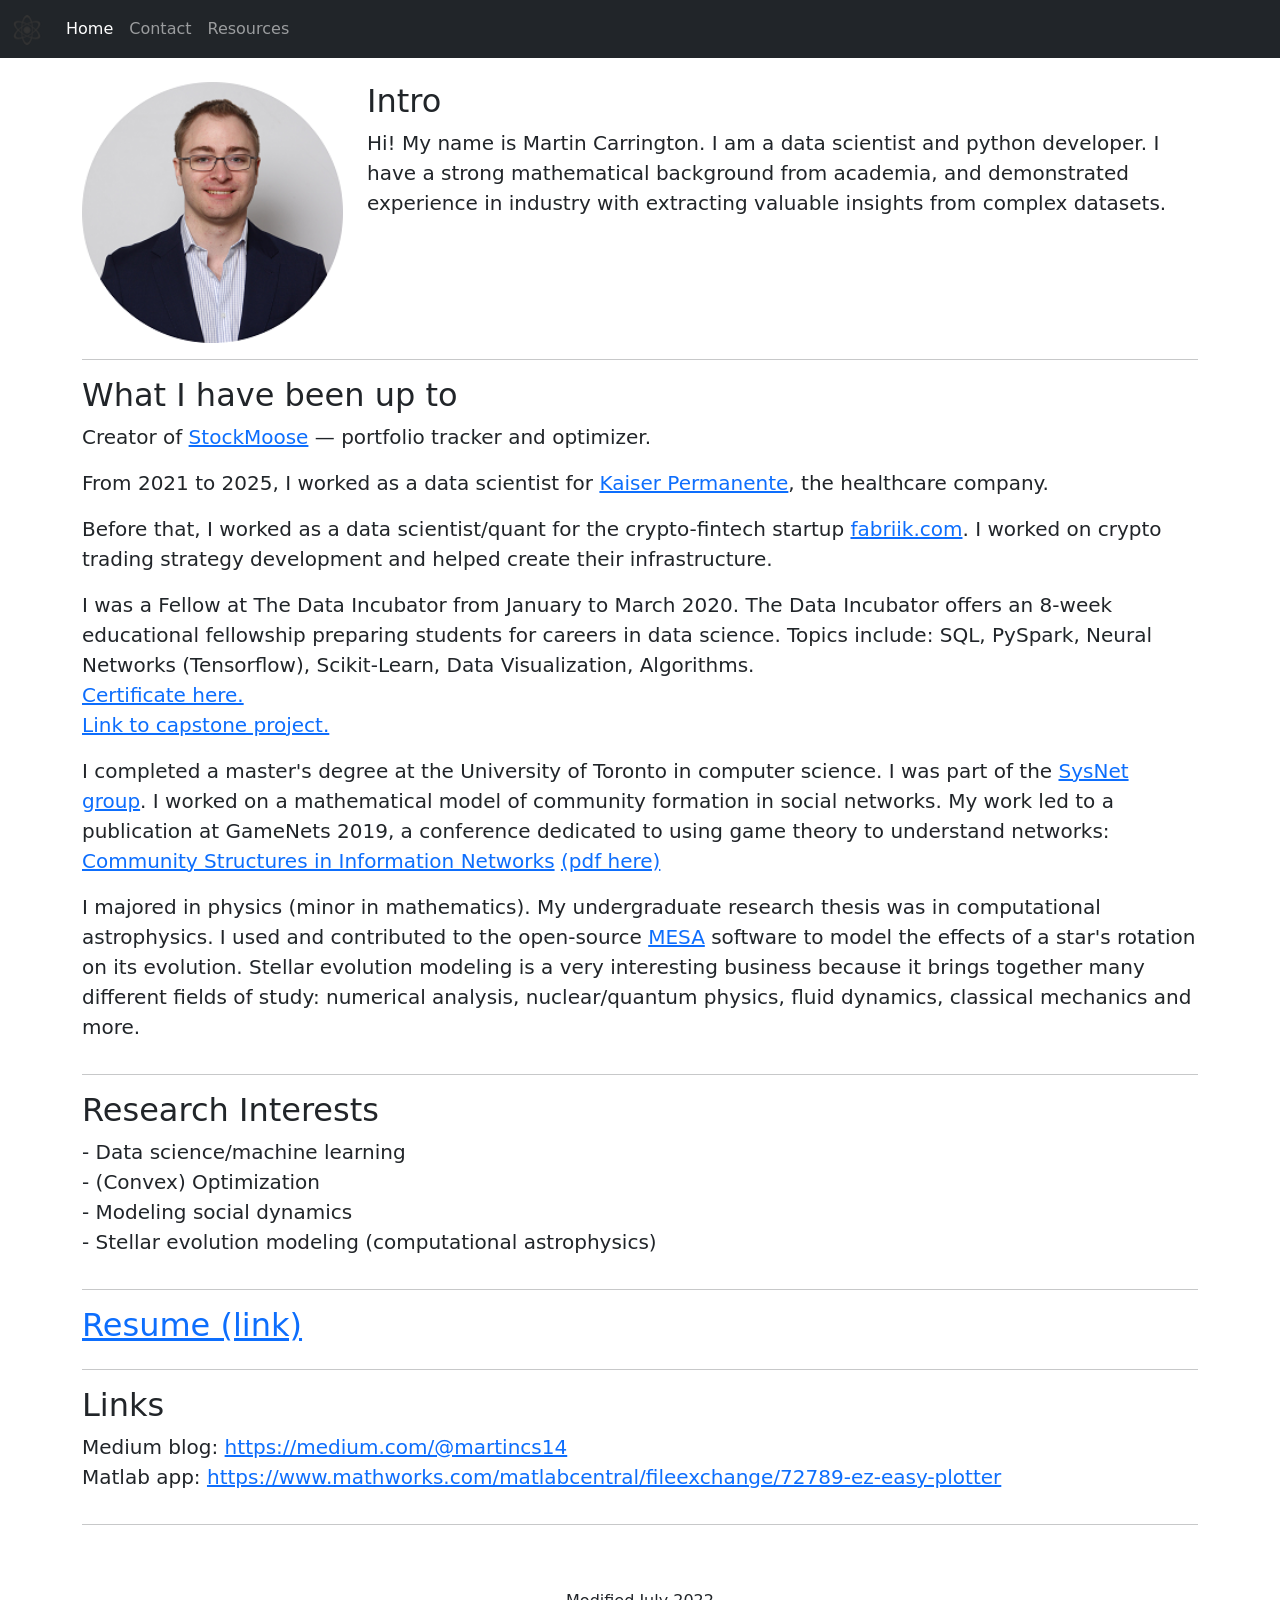
==== index.html @ 4a494316 "stockmoose" ====
<!-- inspired by https://getbootstrap.com/docs/5.1/examples/carousel/# -->


<!DOCTYPE html>
<html lang="en">

<head>
    <meta charset="UTF-8" />
    <meta http-equiv="X-UA-Compatible" content="IE=edge" />
    <meta name="viewport" content="width=device-width, initial-scale=1.0" />
    <title>Martin Carrington</title>

    <!-- Bootstrap CSS -->
    <link href="https://cdn.jsdelivr.net/npm/bootstrap@5.1.1/dist/css/bootstrap.min.css" rel="stylesheet"
        integrity="sha384-F3w7mX95PdgyTmZZMECAngseQB83DfGTowi0iMjiWaeVhAn4FJkqJByhZMI3AhiU" crossorigin="anonymous" />
    <!-- <link href="carousel.css" rel="stylesheet"> -->

    <link rel='icon' href='res/phys.ico' type='image/x-icon'> <!-- little favicon shown in tabs -->
</head>

<body>
    <nav class="navbar navbar-expand-md navbar-dark bg-dark">
        <div class="container-fluid">
            <a class="navbar-brand" href="index.html"><img src="res/physics.png" width="30" height="30" /></a>

            <button class="navbar-toggler" id="navbarToggle" type="button" data-bs-toggle="collapse"
                data-bs-target="#navbarCollapse" aria-controls="navbarCollapse" aria-expanded="false"
                aria-label="Toggle navigation"><span class="navbar-toggler-icon"></span></button>

            <div class="collapse navbar-collapse" id="navbarCollapse">
                <ul class="navbar-nav me-auto mb-2 mb-md-0">
                    <li class="nav-item">
                        <a class="nav-link active" href="index.html">Home</a>
                    </li>
                    <li class="nav-item">
                        <a class="nav-link" href="contact.html">Contact</a>
                    </li>
                    <li class="nav-item">
                        <a class="nav-link" href="resources.html">Resources</a>
                    </li>
                </ul>
            </div>
        </div>
    </nav>

    <div class="container">
        <br>
        <div class="row featurette">
            <div class="col-md-3 order-md-1">
                <img class="" src="res/circle-cropped.png" alt="picture of MC" width=100%>
            </div>

            <div class="col-md-9 order-md-2">
                <h2 class="featurette-heading">Intro</h2>
                <p class="lead">
                    Hi! My name is Martin Carrington. I am a data scientist and python developer. I have a strong
                    mathematical
                    background from academia, and demonstrated experience in industry with
                    extracting valuable insights from complex datasets.
                </p>
            </div>
        </div>

        <hr class="featurette-divider">

        <div class="row featurette">
            <h2 class="featurette-heading">What I have been up to</h2>
            <p class="lead">
                Creator of <a href="https://www.stockmoose.com">StockMoose</a> &mdash; portfolio tracker and optimizer.
            </p>
            <p class="lead">
                From 2021 to 2025, I worked as a data scientist for
                <a href=https://about.kaiserpermanente.org />Kaiser Permanente</a>,
                the healthcare company.
            </p>
            <p class="lead">
                Before that, I worked as a data scientist/quant for the crypto-fintech startup
                <a href=https://fabriik.com />fabriik.com</a>. I worked on crypto trading strategy development and
                helped create their infrastructure.
            </p>

            <p class="lead">
                I was a Fellow at The Data Incubator from January to March 2020. The Data Incubator offers an 8-week
                educational fellowship preparing students for careers in data science. Topics include: SQL, PySpark,
                Neural Networks (Tensorflow), Scikit-Learn, Data Visualization, Algorithms.
                <br>
                <a href="https://www.youracclaim.com/badges/db23fe56-4db6-430b-abda-90703d0a7dd4/linked_in_profile"
                    target="_top">Certificate here.</a>
                <br>
                <a href="http://yelp-analyzer.herokuapp.com/" target="_top">Link to capstone project.</a>
            </p>

            <p class="lead">
                I completed a master's degree at the University of Toronto in computer science. I was part of the <a
                    target="_top" href="http://csng.cs.toronto.edu/">SysNet group</a>. I worked on a
                mathematical model of community formation in social networks. My work led to a publication at GameNets
                2019, a conference dedicated to using game theory to understand networks: <br>
                <a href="https://link.springer.com/chapter/10.1007/978-3-030-16989-3_9" target="_top">Community
                    Structures in Information Networks</a>
                <a href="http://www.cs.toronto.edu/%7emarbach/PUBL/gamenets_2019.pdf" target="_top">(pdf here)</a>
            </p>

            <p class="lead">
                I majored in physics (minor in mathematics). My undergraduate research thesis was in computational
                astrophysics.
                I used and contributed to the open-source <a href="http://mesa.sourceforge.net/" target="_top">MESA</a>
                software to model the effects of a star's rotation on its evolution.
                Stellar evolution modeling is a very interesting business because it
                brings together many different fields of study: numerical analysis,
                nuclear/quantum physics, fluid dynamics, classical mechanics and more.<br>
            </p>
        </div>

        <hr class="featurette-divider">

        <div class="row featurette">
            <h2 class="featurette-heading">Research Interests</h2>
            <p class="lead">
                - Data science/machine learning <br>
                - (Convex) Optimization <br>
                - Modeling social dynamics <br>
                - Stellar evolution modeling (computational astrophysics) <br>
            </p>
        </div>

        <hr class="featurette-divider">

        <div class="row featurette">
            <h2 class="featurette-heading"><a href="res/Carrington_CV.pdf">Resume (link)</a></h2>
        </div>

        <hr class="featurette-divider">

        <div class="row featurette">
            <h2 class="featurette-heading">Links</h2>
            <p class="lead">
                Medium blog: <a href="https://medium.com/@martincs14" target="_top">https://medium.com/@martincs14</a>
                <br>
                Matlab app: <a href="https://www.mathworks.com/matlabcentral/fileexchange/72789-ez-easy-plotter"
                    target="_top">https://www.mathworks.com/matlabcentral/fileexchange/72789-ez-easy-plotter</a>

            </p>
        </div>

        <hr class="featurette-divider">
    </div>



    <footer class="container text-center">
        <br>
        <br>
        <p>Modified July 2022</p>
    </footer>

    <script src="https://cdn.jsdelivr.net/npm/bootstrap@5.1.1/dist/js/bootstrap.bundle.min.js"
        integrity="sha384-/bQdsTh/da6pkI1MST/rWKFNjaCP5gBSY4sEBT38Q/9RBh9AH40zEOg7Hlq2THRZ"
        crossorigin="anonymous"></script>
</body>

</html>
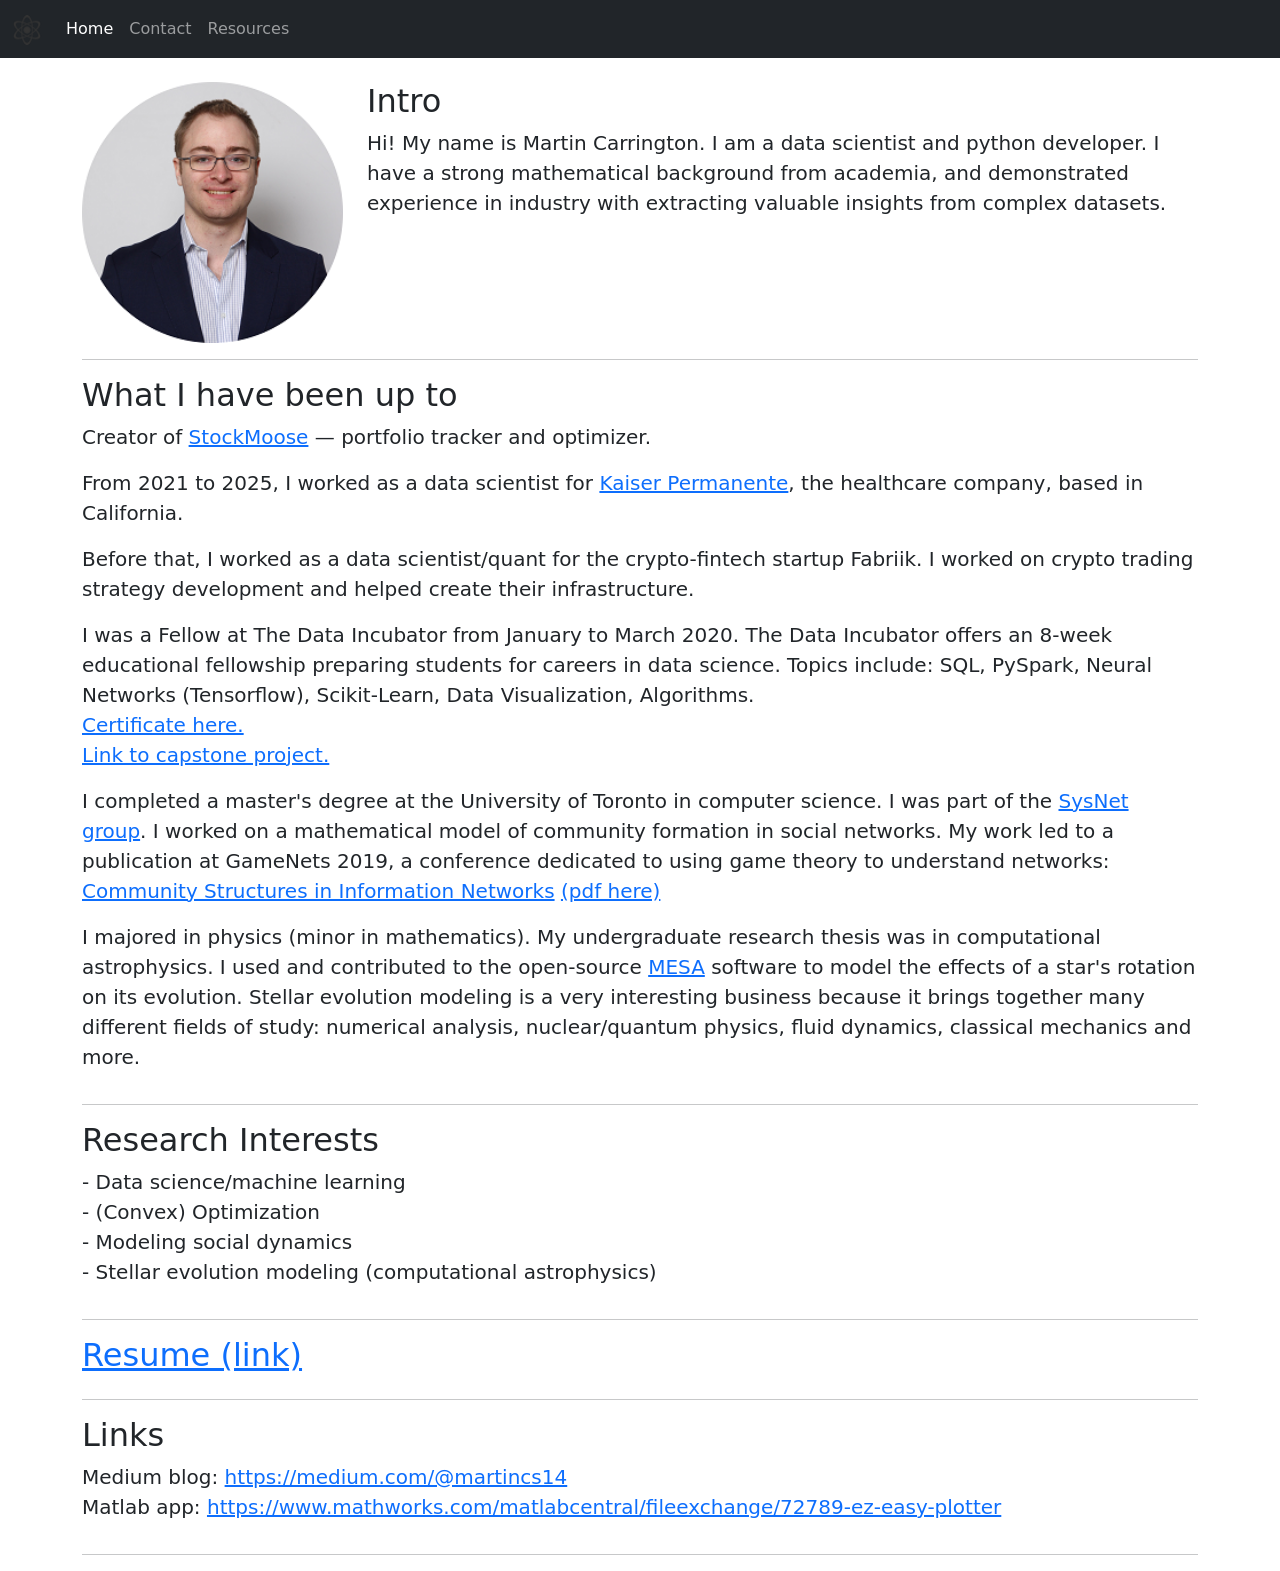
==== commit 8b414d57: "fixes" ====
--- a/index.html
+++ b/index.html
@@ -71,11 +71,11 @@
             <p class="lead">
                 From 2021 to 2025, I worked as a data scientist for
                 <a href=https://about.kaiserpermanente.org />Kaiser Permanente</a>,
-                the healthcare company.
+                the healthcare company, based in California.
             </p>
             <p class="lead">
                 Before that, I worked as a data scientist/quant for the crypto-fintech startup
-                <a href=https://fabriik.com />fabriik.com</a>. I worked on crypto trading strategy development and
+                Fabriik. I worked on crypto trading strategy development and
                 helped create their infrastructure.
             </p>
 
@@ -84,7 +84,7 @@
                 educational fellowship preparing students for careers in data science. Topics include: SQL, PySpark,
                 Neural Networks (Tensorflow), Scikit-Learn, Data Visualization, Algorithms.
                 <br>
-                <a href="https://www.youracclaim.com/badges/db23fe56-4db6-430b-abda-90703d0a7dd4/linked_in_profile"
+                <a href="https://www.credly.com/badges/db23fe56-4db6-430b-abda-90703d0a7dd4"
                     target="_top">Certificate here.</a>
                 <br>
                 <a href="http://yelp-analyzer.herokuapp.com/" target="_top">Link to capstone project.</a>
@@ -103,7 +103,7 @@
             <p class="lead">
                 I majored in physics (minor in mathematics). My undergraduate research thesis was in computational
                 astrophysics.
-                I used and contributed to the open-source <a href="http://mesa.sourceforge.net/" target="_top">MESA</a>
+                I used and contributed to the open-source <a href="https://docs.mesastar.org/" target="_top">MESA</a>
                 software to model the effects of a star's rotation on its evolution.
                 Stellar evolution modeling is a very interesting business because it
                 brings together many different fields of study: numerical analysis,
@@ -147,11 +147,6 @@
 
 
 
-    <footer class="container text-center">
-        <br>
-        <br>
-        <p>Modified July 2022</p>
-    </footer>
 
     <script src="https://cdn.jsdelivr.net/npm/bootstrap@5.1.1/dist/js/bootstrap.bundle.min.js"
         integrity="sha384-/bQdsTh/da6pkI1MST/rWKFNjaCP5gBSY4sEBT38Q/9RBh9AH40zEOg7Hlq2THRZ"
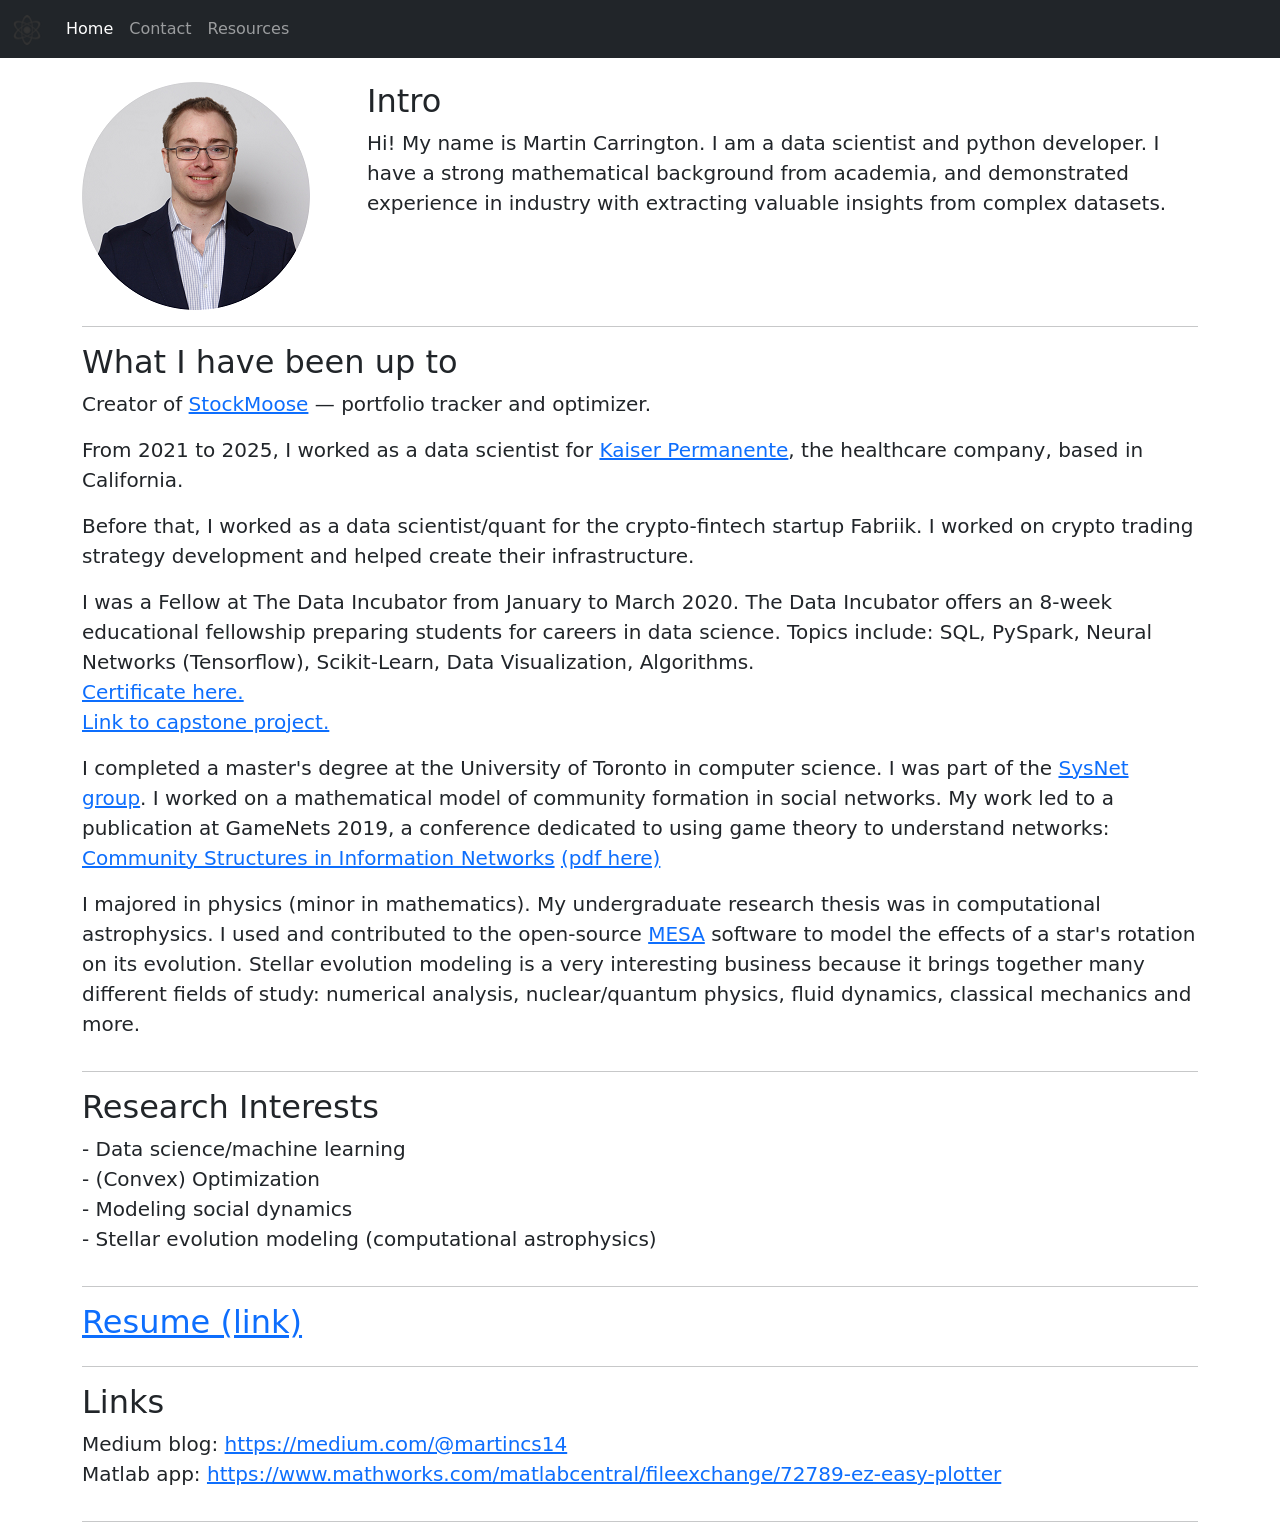
==== commit e6fb0056: "fixes2" ====
--- a/index.html
+++ b/index.html
@@ -1,7 +1,5 @@
+<!DOCTYPE html>
 <!-- inspired by https://getbootstrap.com/docs/5.1/examples/carousel/# -->
-
-
-<!DOCTYPE html>
 <html lang="en">
 
 <head>
@@ -9,10 +7,20 @@
     <meta http-equiv="X-UA-Compatible" content="IE=edge" />
     <meta name="viewport" content="width=device-width, initial-scale=1.0" />
     <title>Martin Carrington</title>
+    <meta name="description"
+        content="Martin Carrington: data scientist and Python developer, and creator of StockMoose, a portfolio tracker and optimizer." />
+
+    <!-- link previews when shared -->
+    <meta property="og:type" content="website" />
+    <meta property="og:title" content="Martin Carrington" />
+    <meta property="og:description"
+        content="Data scientist and Python developer, and creator of StockMoose, a portfolio tracker and optimizer." />
+    <meta property="og:url" content="https://martincarrington.com/" />
+    <meta property="og:image" content="https://martincarrington.com/res/circle-cropped.png" />
 
     <!-- Bootstrap CSS -->
-    <link href="https://cdn.jsdelivr.net/npm/bootstrap@5.1.1/dist/css/bootstrap.min.css" rel="stylesheet"
-        integrity="sha384-F3w7mX95PdgyTmZZMECAngseQB83DfGTowi0iMjiWaeVhAn4FJkqJByhZMI3AhiU" crossorigin="anonymous" />
+    <link href="https://cdn.jsdelivr.net/npm/bootstrap@5.3.3/dist/css/bootstrap.min.css" rel="stylesheet"
+        integrity="sha384-QWTKZyjpPEjISv5WaRU9OFeRpok6YctnYmDr5pNlyT2bRjXh0JMhjY6hW+ALEwIH" crossorigin="anonymous" />
     <!-- <link href="carousel.css" rel="stylesheet"> -->
 
     <link rel='icon' href='res/phys.ico' type='image/x-icon'> <!-- little favicon shown in tabs -->
@@ -21,7 +29,7 @@
 <body>
     <nav class="navbar navbar-expand-md navbar-dark bg-dark">
         <div class="container-fluid">
-            <a class="navbar-brand" href="index.html"><img src="res/physics.png" width="30" height="30" /></a>
+            <a class="navbar-brand" href="index.html"><img src="res/physics.png" alt="Home" width="30" height="30" /></a>
 
             <button class="navbar-toggler" id="navbarToggle" type="button" data-bs-toggle="collapse"
                 data-bs-target="#navbarCollapse" aria-controls="navbarCollapse" aria-expanded="false"
@@ -47,7 +55,7 @@
         <br>
         <div class="row featurette">
             <div class="col-md-3 order-md-1">
-                <img class="" src="res/circle-cropped.png" alt="picture of MC" width=100%>
+                <img class="img-fluid" src="res/circle-cropped.png" alt="Photo of Martin Carrington">
             </div>
 
             <div class="col-md-9 order-md-2">
@@ -70,7 +78,7 @@
             </p>
             <p class="lead">
                 From 2021 to 2025, I worked as a data scientist for
-                <a href=https://about.kaiserpermanente.org />Kaiser Permanente</a>,
+                <a href="https://about.kaiserpermanente.org">Kaiser Permanente</a>,
                 the healthcare company, based in California.
             </p>
             <p class="lead">
@@ -148,8 +156,8 @@
 
 
 
-    <script src="https://cdn.jsdelivr.net/npm/bootstrap@5.1.1/dist/js/bootstrap.bundle.min.js"
-        integrity="sha384-/bQdsTh/da6pkI1MST/rWKFNjaCP5gBSY4sEBT38Q/9RBh9AH40zEOg7Hlq2THRZ"
+    <script src="https://cdn.jsdelivr.net/npm/bootstrap@5.3.3/dist/js/bootstrap.bundle.min.js"
+        integrity="sha384-YvpcrYf0tY3lHB60NNkmXc5s9fDVZLESaAA55NDzOxhy9GkcIdslK1eN7N6jIeHz"
         crossorigin="anonymous"></script>
 </body>
 
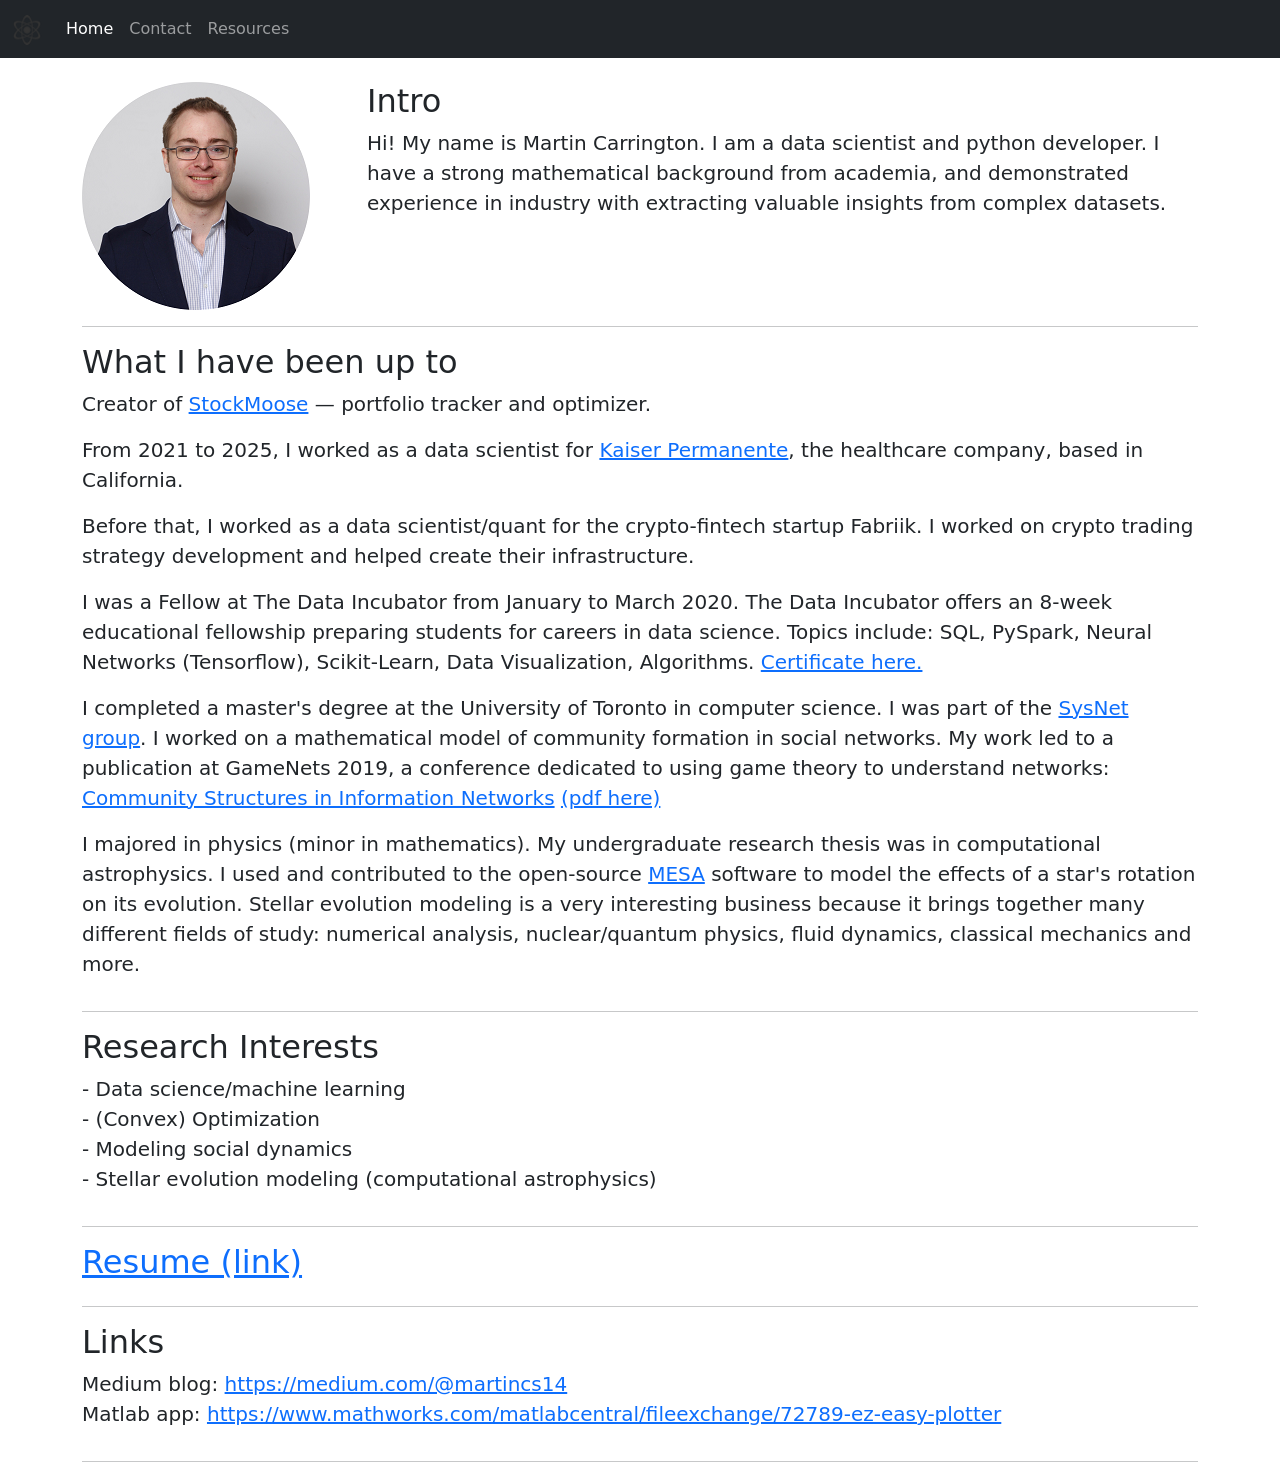
==== commit d57fdbf7: "fix" ====
--- a/index.html
+++ b/index.html
@@ -29,7 +29,8 @@
 <body>
     <nav class="navbar navbar-expand-md navbar-dark bg-dark">
         <div class="container-fluid">
-            <a class="navbar-brand" href="index.html"><img src="res/physics.png" alt="Home" width="30" height="30" /></a>
+            <a class="navbar-brand" href="index.html"><img src="res/physics.png" alt="Home" width="30"
+                    height="30" /></a>
 
             <button class="navbar-toggler" id="navbarToggle" type="button" data-bs-toggle="collapse"
                 data-bs-target="#navbarCollapse" aria-controls="navbarCollapse" aria-expanded="false"
@@ -91,11 +92,9 @@
                 I was a Fellow at The Data Incubator from January to March 2020. The Data Incubator offers an 8-week
                 educational fellowship preparing students for careers in data science. Topics include: SQL, PySpark,
                 Neural Networks (Tensorflow), Scikit-Learn, Data Visualization, Algorithms.
-                <br>
-                <a href="https://www.credly.com/badges/db23fe56-4db6-430b-abda-90703d0a7dd4"
-                    target="_top">Certificate here.</a>
-                <br>
-                <a href="http://yelp-analyzer.herokuapp.com/" target="_top">Link to capstone project.</a>
+                <a href="https://www.credly.com/badges/db23fe56-4db6-430b-abda-90703d0a7dd4" target="_top">Certificate
+                    here.</a>
+                <!-- <a href="http://yelp-analyzer.herokuapp.com/" target="_top">Link to capstone project.</a> -->
             </p>
 
             <p class="lead">
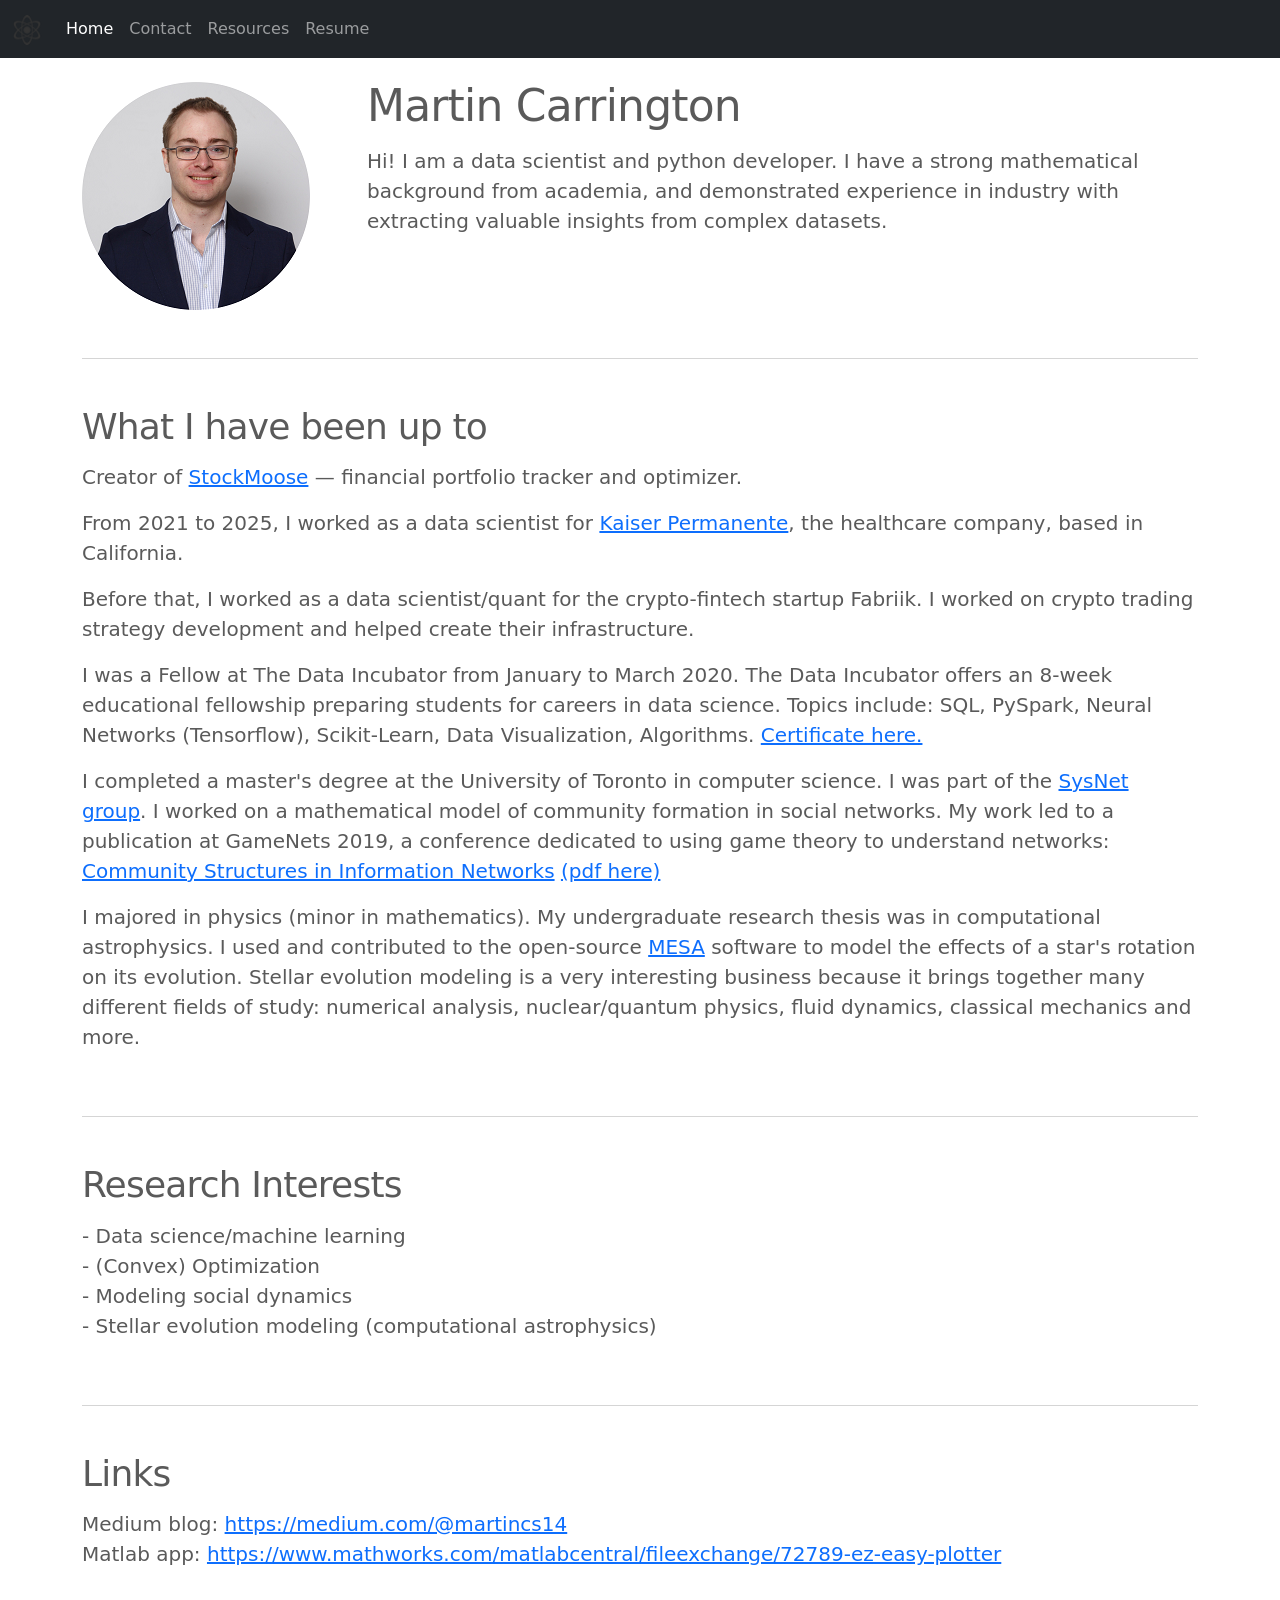
==== commit 3c64d5e0: "fixes" ====
--- a/index.html
+++ b/index.html
@@ -21,7 +21,7 @@
     <!-- Bootstrap CSS -->
     <link href="https://cdn.jsdelivr.net/npm/bootstrap@5.3.3/dist/css/bootstrap.min.css" rel="stylesheet"
         integrity="sha384-QWTKZyjpPEjISv5WaRU9OFeRpok6YctnYmDr5pNlyT2bRjXh0JMhjY6hW+ALEwIH" crossorigin="anonymous" />
-    <!-- <link href="carousel.css" rel="stylesheet"> -->
+    <link href="res/style.css" rel="stylesheet" />
 
     <link rel='icon' href='res/phys.ico' type='image/x-icon'> <!-- little favicon shown in tabs -->
 </head>
@@ -47,6 +47,9 @@
                     <li class="nav-item">
                         <a class="nav-link" href="resources.html">Resources</a>
                     </li>
+                    <li class="nav-item">
+                        <a class="nav-link" href="res/Carrington_CV.pdf" target="_blank" rel="noopener">Resume</a>
+                    </li>
                 </ul>
             </div>
         </div>
@@ -60,9 +63,9 @@
             </div>
 
             <div class="col-md-9 order-md-2">
-                <h2 class="featurette-heading">Intro</h2>
+                <h1 class="featurette-heading">Martin Carrington</h1>
                 <p class="lead">
-                    Hi! My name is Martin Carrington. I am a data scientist and python developer. I have a strong
+                    Hi! I am a data scientist and python developer. I have a strong
                     mathematical
                     background from academia, and demonstrated experience in industry with
                     extracting valuable insights from complex datasets.
@@ -75,7 +78,8 @@
         <div class="row featurette">
             <h2 class="featurette-heading">What I have been up to</h2>
             <p class="lead">
-                Creator of <a href="https://www.stockmoose.com">StockMoose</a> &mdash; portfolio tracker and optimizer.
+                Creator of <a href="https://www.stockmoose.com">StockMoose</a> &mdash; financial portfolio tracker and
+                optimizer.
             </p>
             <p class="lead">
                 From 2021 to 2025, I worked as a data scientist for
@@ -133,12 +137,6 @@
         <hr class="featurette-divider">
 
         <div class="row featurette">
-            <h2 class="featurette-heading"><a href="res/Carrington_CV.pdf">Resume (link)</a></h2>
-        </div>
-
-        <hr class="featurette-divider">
-
-        <div class="row featurette">
             <h2 class="featurette-heading">Links</h2>
             <p class="lead">
                 Medium blog: <a href="https://medium.com/@martincs14" target="_top">https://medium.com/@martincs14</a>
--- a/res/style.css
+++ b/res/style.css
@@ -0,0 +1,29 @@
+/* Site styles on top of Bootstrap. The featurette rules are adapted from
+   the Bootstrap carousel example (formerly carousel.css). */
+
+body {
+  color: #5a5a5a;
+}
+
+/* Space out the Bootstrap <hr> between sections */
+.featurette-divider {
+  margin: 3rem 0;
+}
+
+/* Thin out the section headings */
+.featurette-heading {
+  font-weight: 300;
+  line-height: 1.1;
+  letter-spacing: -0.05rem;
+  margin-bottom: 1rem;
+}
+
+@media (min-width: 40em) {
+  h1.featurette-heading {
+    font-size: 2.75rem;
+  }
+
+  h2.featurette-heading {
+    font-size: 2.25rem;
+  }
+}
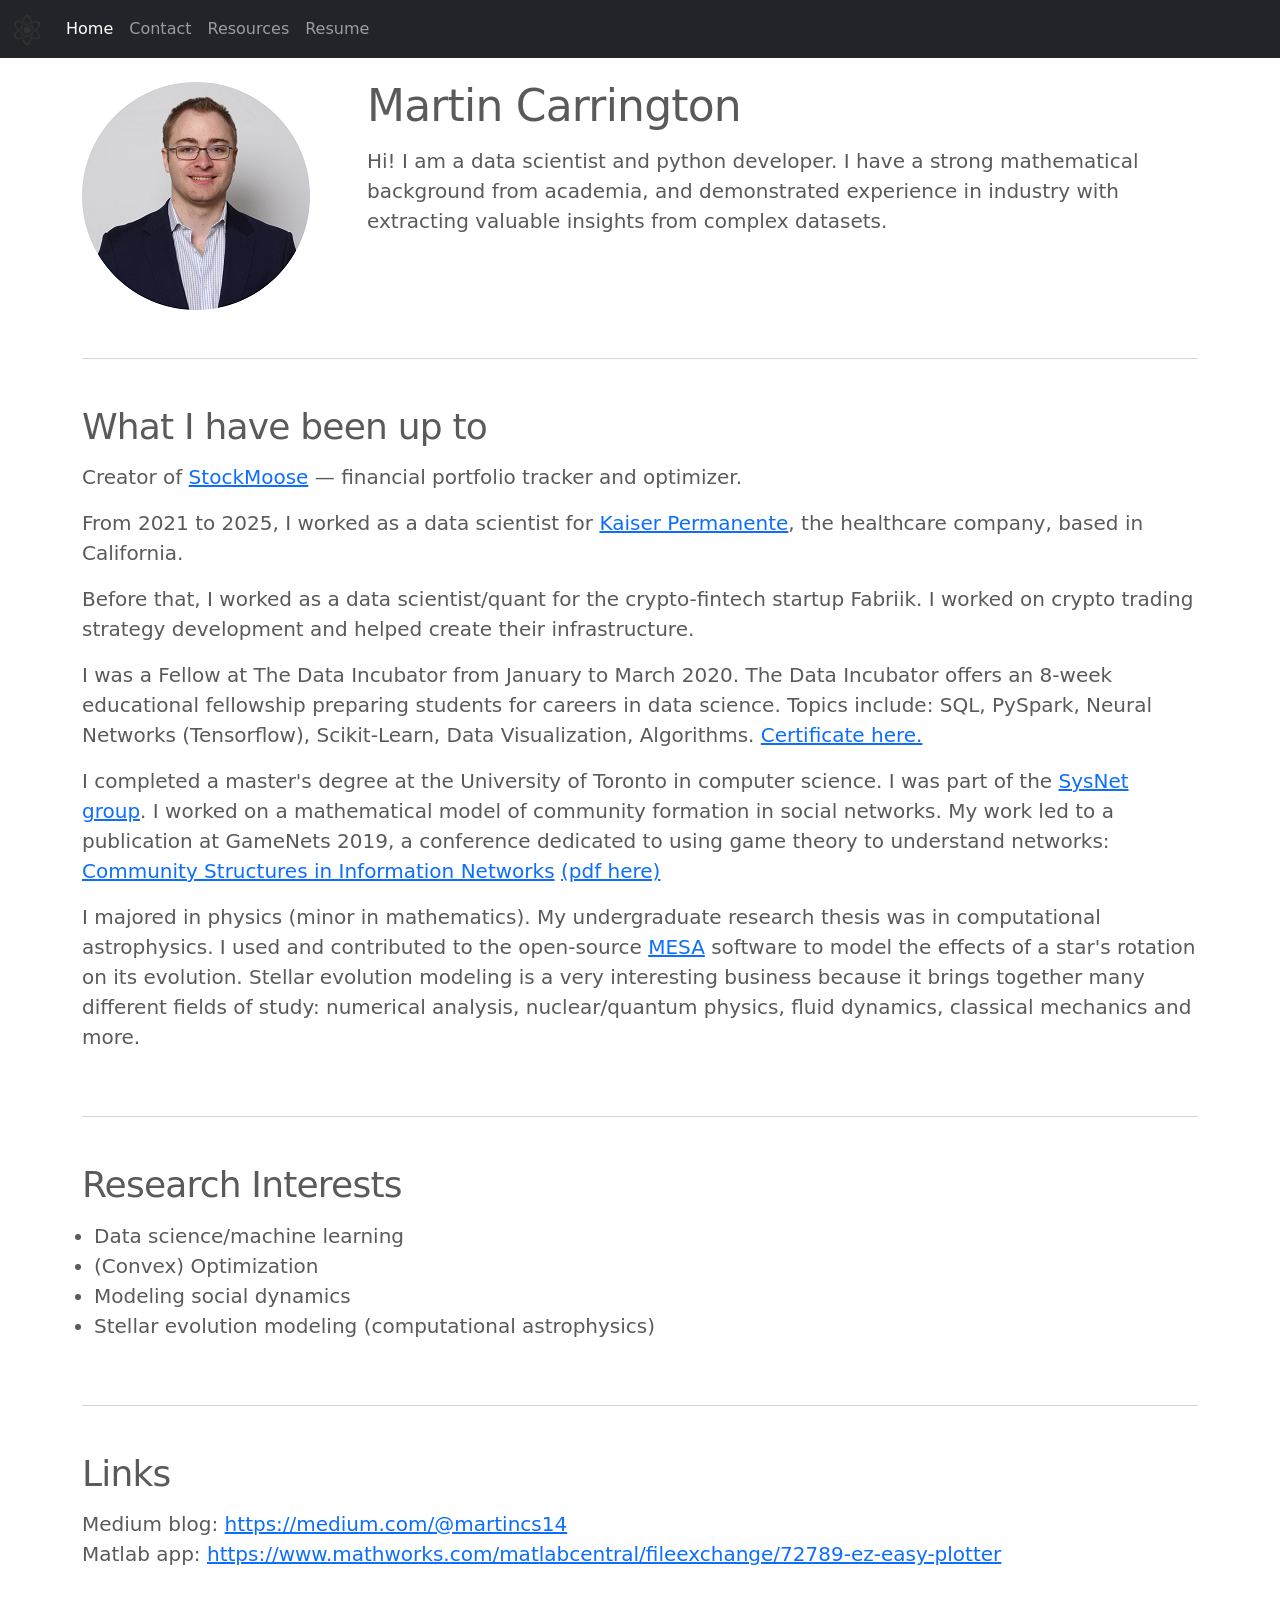
==== commit 412d0835: "tune" ====
--- a/index.html
+++ b/index.html
@@ -103,12 +103,12 @@
 
             <p class="lead">
                 I completed a master's degree at the University of Toronto in computer science. I was part of the <a
-                    target="_top" href="http://csng.cs.toronto.edu/">SysNet group</a>. I worked on a
+                    target="_top" href="https://csng.cs.toronto.edu/">SysNet group</a>. I worked on a
                 mathematical model of community formation in social networks. My work led to a publication at GameNets
                 2019, a conference dedicated to using game theory to understand networks: <br>
                 <a href="https://link.springer.com/chapter/10.1007/978-3-030-16989-3_9" target="_top">Community
                     Structures in Information Networks</a>
-                <a href="http://www.cs.toronto.edu/%7emarbach/PUBL/gamenets_2019.pdf" target="_top">(pdf here)</a>
+                <a href="https://www.cs.toronto.edu/%7emarbach/PUBL/gamenets_2019.pdf" target="_top">(pdf here)</a>
             </p>
 
             <p class="lead">
@@ -126,12 +126,12 @@
 
         <div class="row featurette">
             <h2 class="featurette-heading">Research Interests</h2>
-            <p class="lead">
-                - Data science/machine learning <br>
-                - (Convex) Optimization <br>
-                - Modeling social dynamics <br>
-                - Stellar evolution modeling (computational astrophysics) <br>
-            </p>
+            <ul class="lead ps-4">
+                <li>Data science/machine learning</li>
+                <li>(Convex) Optimization</li>
+                <li>Modeling social dynamics</li>
+                <li>Stellar evolution modeling (computational astrophysics)</li>
+            </ul>
         </div>
 
         <hr class="featurette-divider">
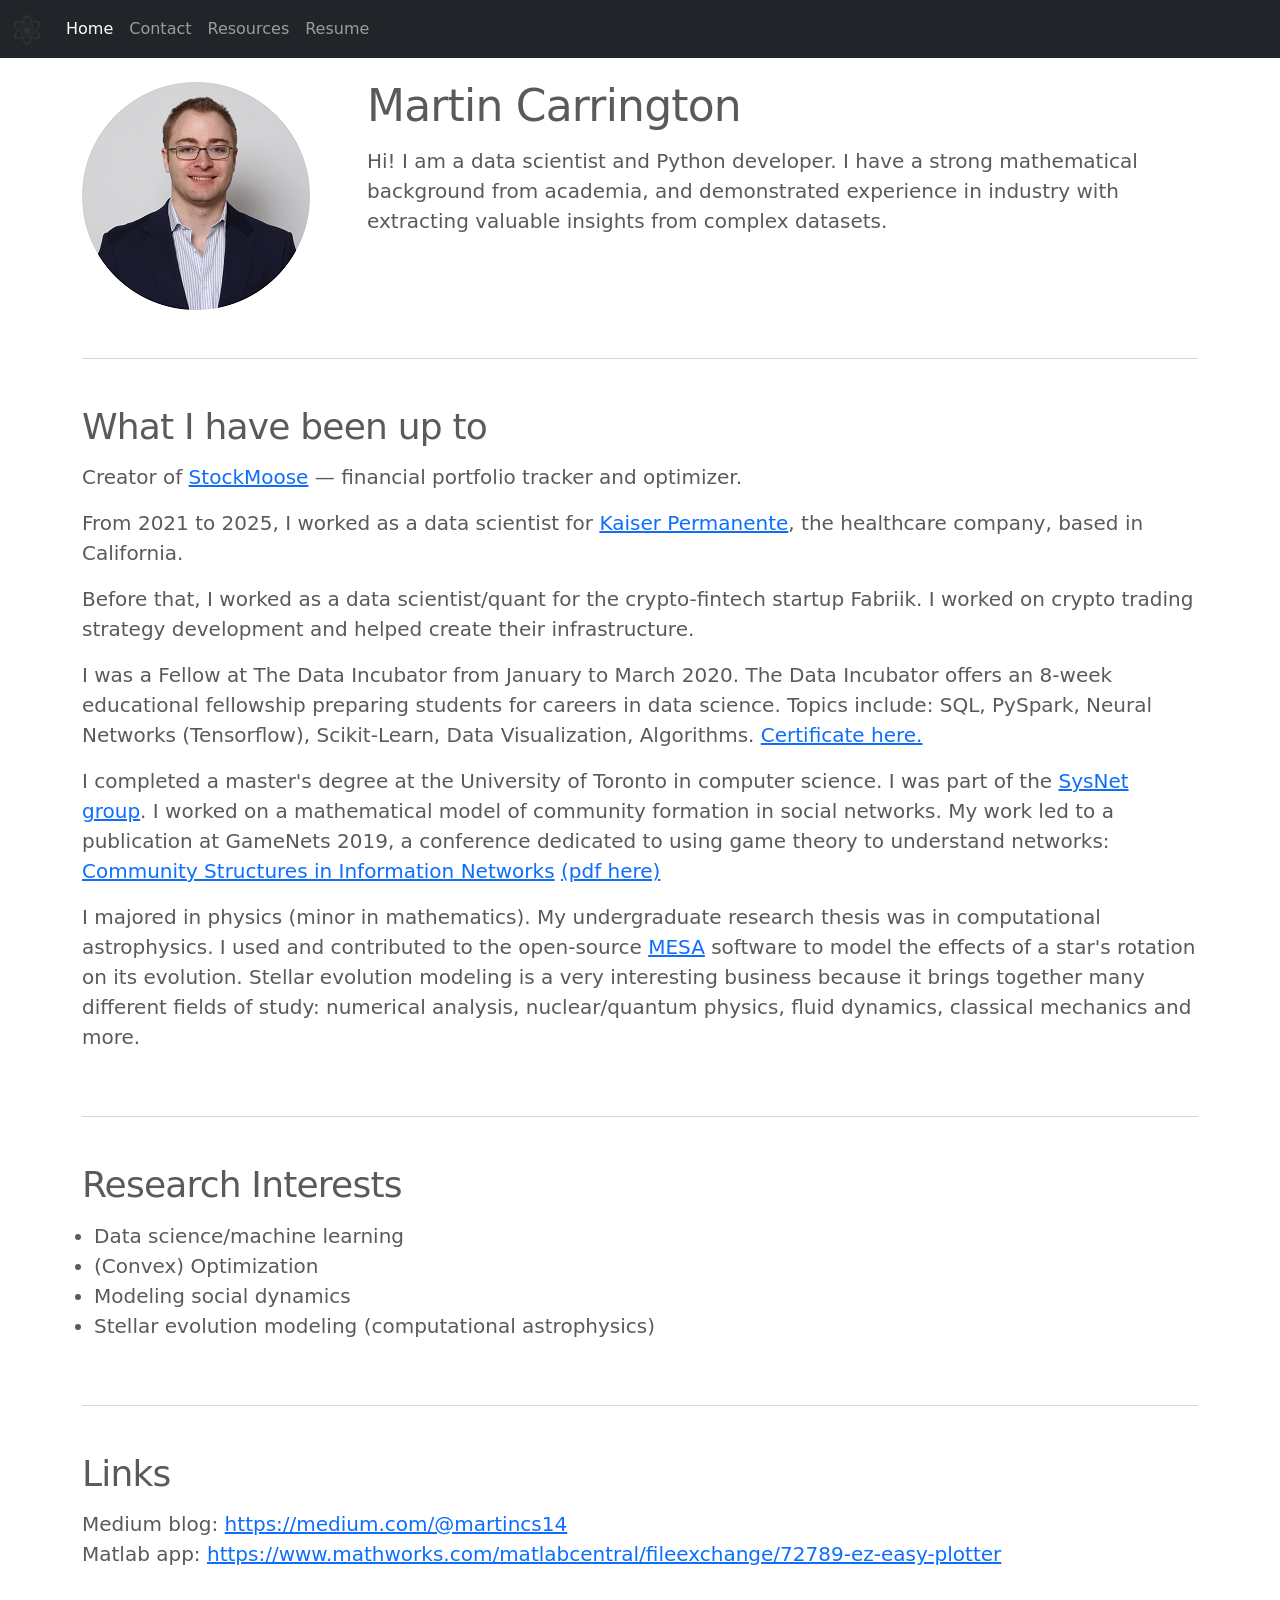
==== commit 6362de6c: "cap" ====
--- a/index.html
+++ b/index.html
@@ -65,7 +65,7 @@
             <div class="col-md-9 order-md-2">
                 <h1 class="featurette-heading">Martin Carrington</h1>
                 <p class="lead">
-                    Hi! I am a data scientist and python developer. I have a strong
+                    Hi! I am a data scientist and Python developer. I have a strong
                     mathematical
                     background from academia, and demonstrated experience in industry with
                     extracting valuable insights from complex datasets.
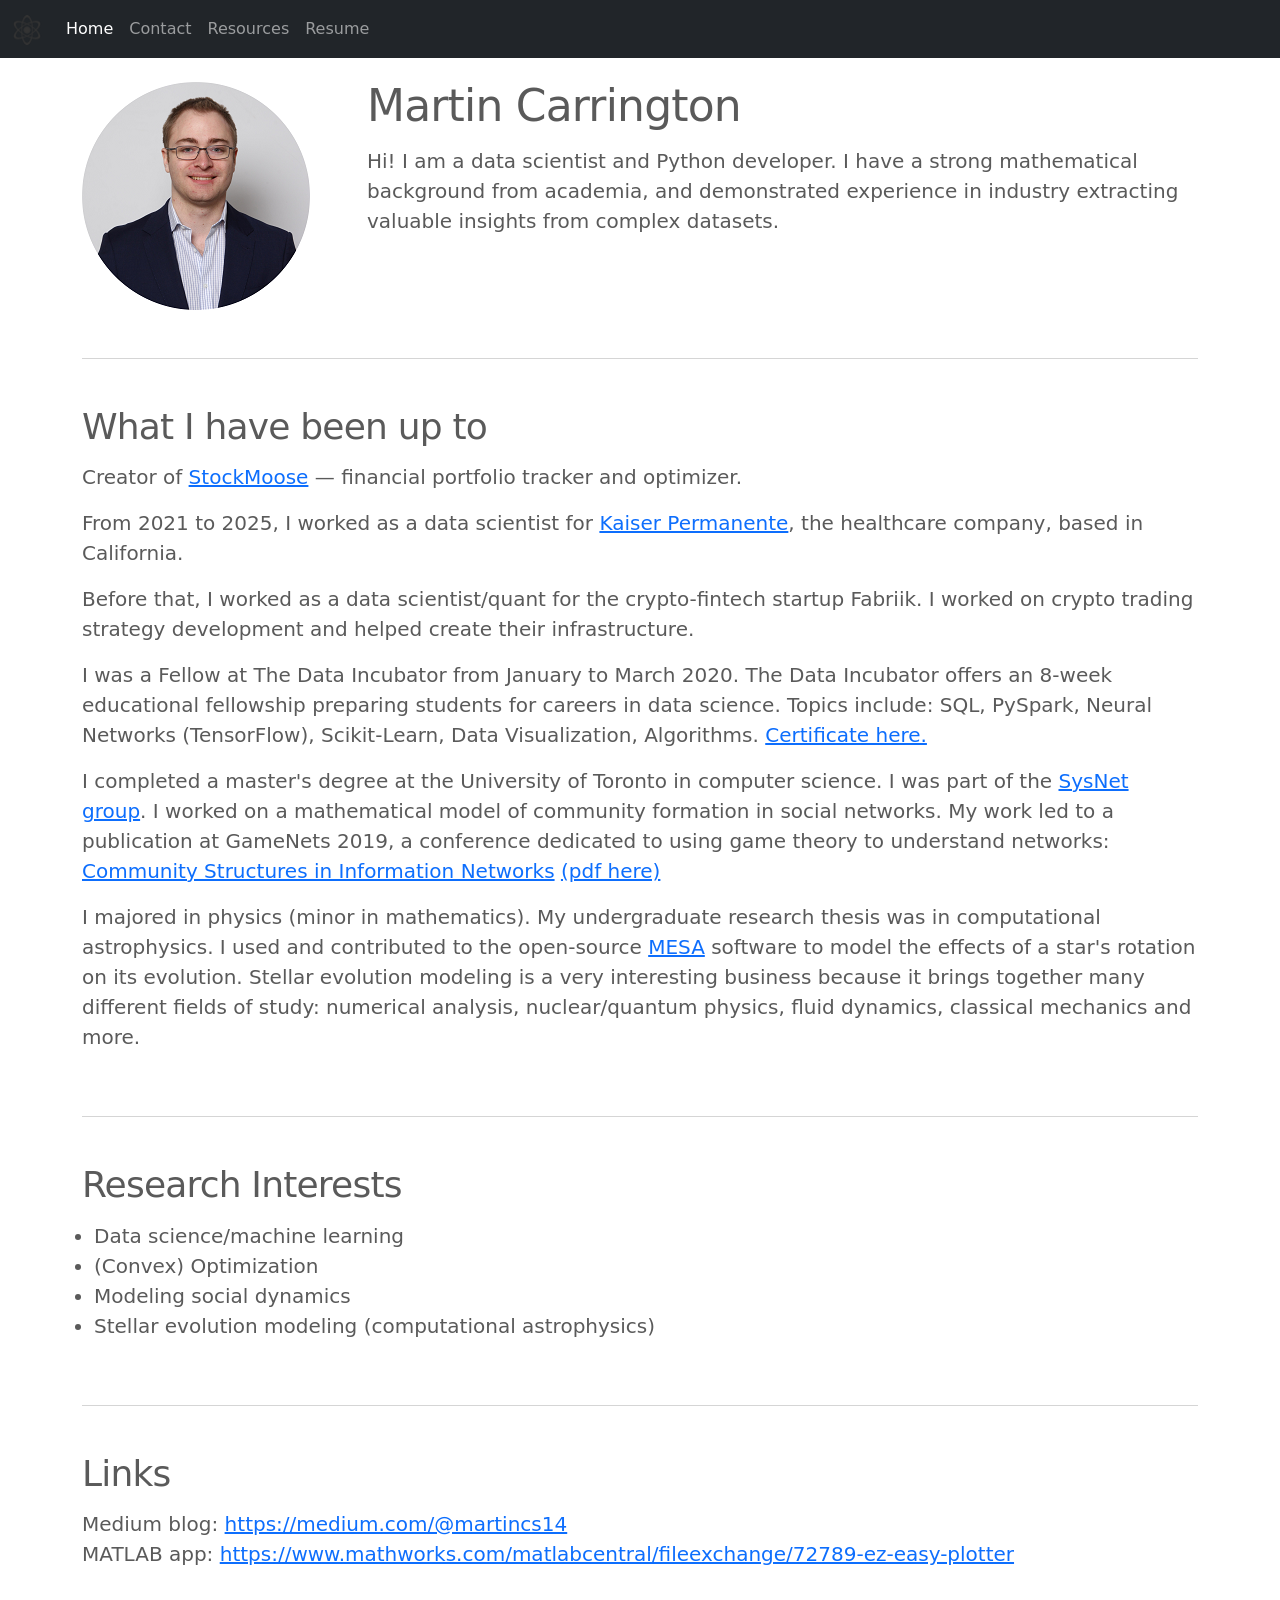
==== commit 8ad4862a: "fix" ====
--- a/index.html
+++ b/index.html
@@ -4,7 +4,6 @@
 
 <head>
     <meta charset="UTF-8" />
-    <meta http-equiv="X-UA-Compatible" content="IE=edge" />
     <meta name="viewport" content="width=device-width, initial-scale=1.0" />
     <title>Martin Carrington</title>
     <meta name="description"
@@ -67,7 +66,7 @@
                 <p class="lead">
                     Hi! I am a data scientist and Python developer. I have a strong
                     mathematical
-                    background from academia, and demonstrated experience in industry with
+                    background from academia, and demonstrated experience in industry
                     extracting valuable insights from complex datasets.
                 </p>
             </div>
@@ -95,7 +94,7 @@
             <p class="lead">
                 I was a Fellow at The Data Incubator from January to March 2020. The Data Incubator offers an 8-week
                 educational fellowship preparing students for careers in data science. Topics include: SQL, PySpark,
-                Neural Networks (Tensorflow), Scikit-Learn, Data Visualization, Algorithms.
+                Neural Networks (TensorFlow), Scikit-Learn, Data Visualization, Algorithms.
                 <a href="https://www.credly.com/badges/db23fe56-4db6-430b-abda-90703d0a7dd4" target="_top">Certificate
                     here.</a>
                 <!-- <a href="http://yelp-analyzer.herokuapp.com/" target="_top">Link to capstone project.</a> -->
@@ -141,7 +140,7 @@
             <p class="lead">
                 Medium blog: <a href="https://medium.com/@martincs14" target="_top">https://medium.com/@martincs14</a>
                 <br>
-                Matlab app: <a href="https://www.mathworks.com/matlabcentral/fileexchange/72789-ez-easy-plotter"
+                MATLAB app: <a href="https://www.mathworks.com/matlabcentral/fileexchange/72789-ez-easy-plotter"
                     target="_top">https://www.mathworks.com/matlabcentral/fileexchange/72789-ez-easy-plotter</a>
 
             </p>
